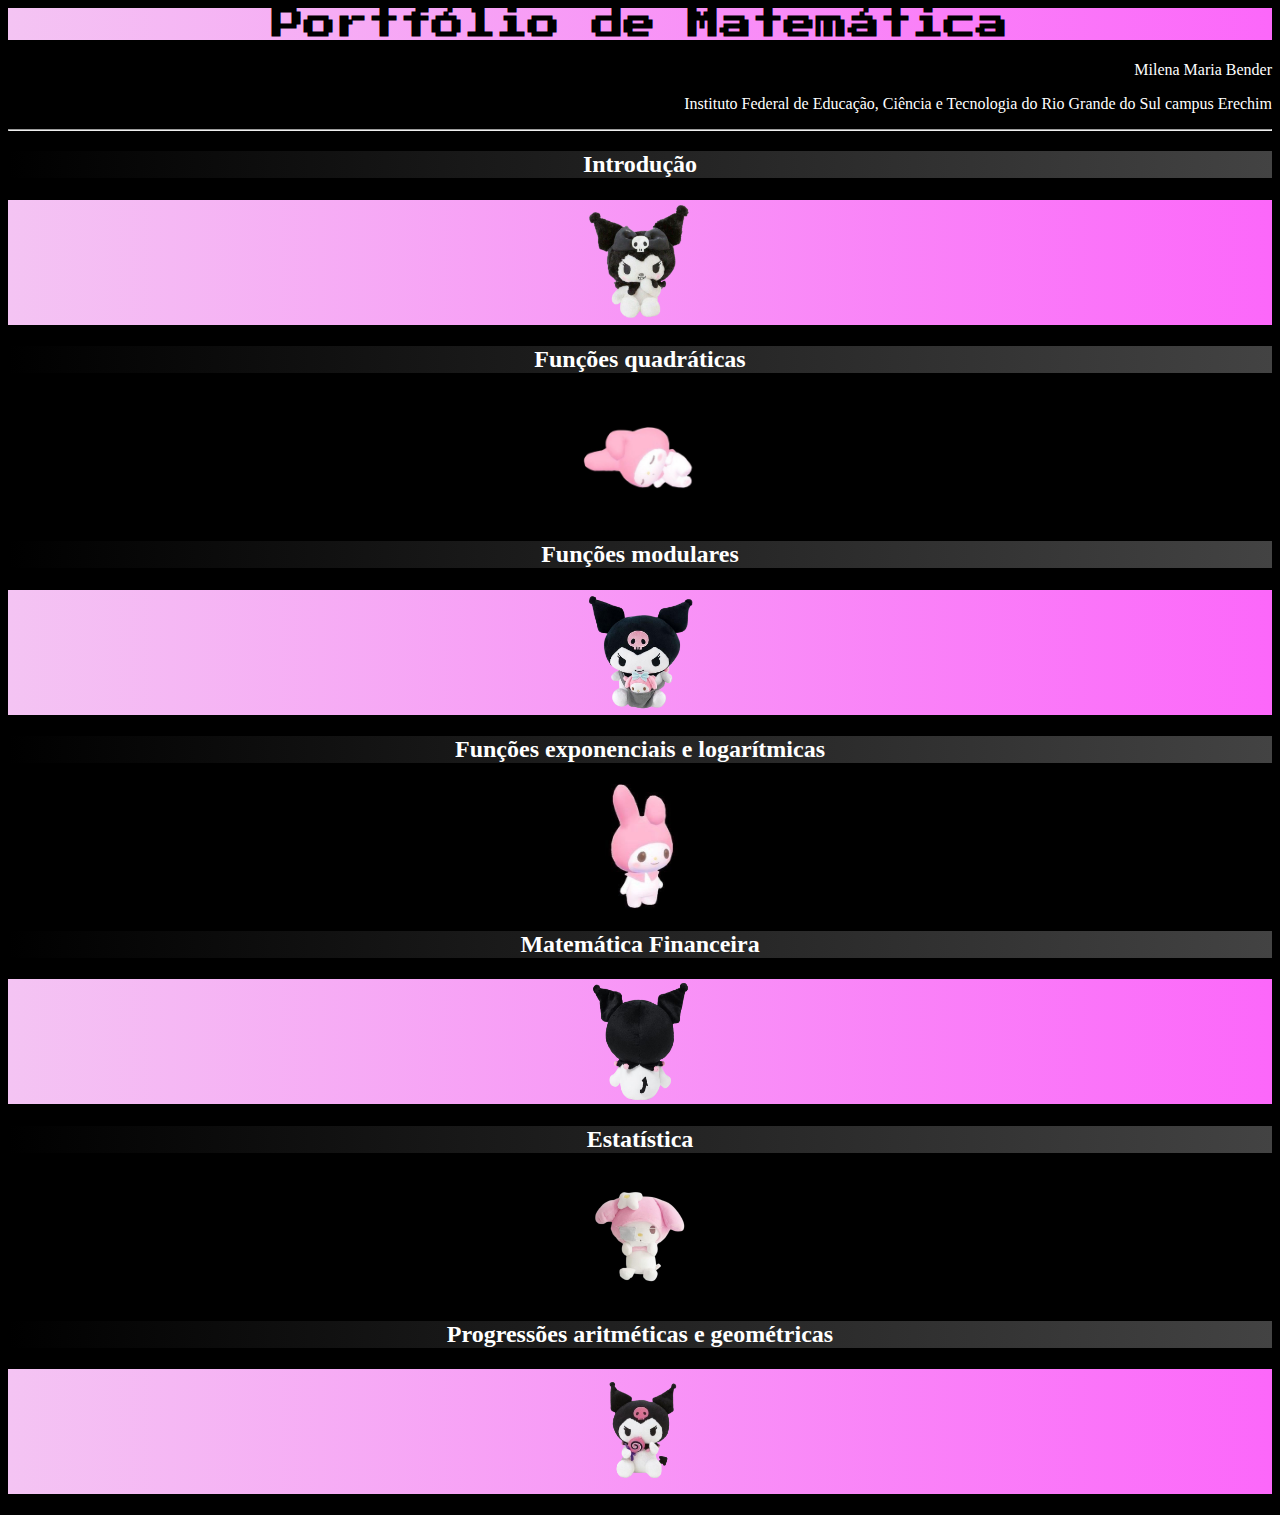
==== index.html @ fc8ee600 "versão 1.0" ====
<html>
<head>
    <meta charset="UTF-8">
    <link type='text/css' rel='stylesheet' href="css/index.css">
    <link rel="preconnect" href="https://fonts.gstatic.com">
    <link href="https://fonts.googleapis.com/css2?family=DotGothic16&family=Press+Start+2P&display=swap" rel="stylesheet">
    <title> Portfólio de matemática
    </title>
</head>

<body>

    <h1 id="top"> Portfólio de Matemática </h1>
    <p> Milena Maria Bender </p>
    <p> Instituto Federal de Educação, Ciência e Tecnologia do Rio Grande do Sul campus Erechim</p>
    <hr />

    <h2> Introdução </h2>
    <h1 class='pink'> <a href="introducao.html"> <img class='img' src="imagens/kuromi_.png"> </a> </h1>
    <h2> Funções quadráticas </h2>
    <h1> <a href="funcoesquadraticas.html"> <img class='img' src="imagens/cute.jpg"> </a> </h1>
    <h2> Funções modulares </h2>
    <h1 class='pink'> <a href="funcoesmodulares.html"> <img class='img' src="imagens/kangaroo.png"> </a> </h1>
    <h2> Funções exponenciais e logarítmicas </h2>
    <h1> <a href="funcoesexponenciaiselogaritmicas.html"> <img class='img' src="imagens/k.jpg"> </a> </h1>
    <h2> Matemática Financeira </h2>
    <h1 class='pink'> <a href="matematicafinanceira.html"> <img class='img' src="imagens/skull.png"> </a> </h1>
    <h2> Estatística </h2>
    <h1> <a href="estatistica.html"> <img class='img' src="imagens/eye.png"> </a> </h1>
    <h2> Progressões aritméticas e geométricas </h2>
    <h1 class='pink'> <a href="progressoesaritmeticasegeometricas.html"> <img class='img' src="imagens/kuromi.png"></a> </h1>
</body></html>
---- css/index.css ----
h1 {
    font-family: 'Press Start 2P', cursive;
}

#top {
    color: black;
    background: linear-gradient(to right, #f4c4f3, #fc67fa);
}

.pink {
    background: linear-gradient(to right, #f4c4f3, #fc67fa);
}


.img {
    width: 125px;
    height: 125px;

}

body {
    text-align: center;
    background-color: black;
    color: white;
}

p {
    text-align: right;
}

h2 {
    background: linear-gradient(to right, #000000, #434343);
}
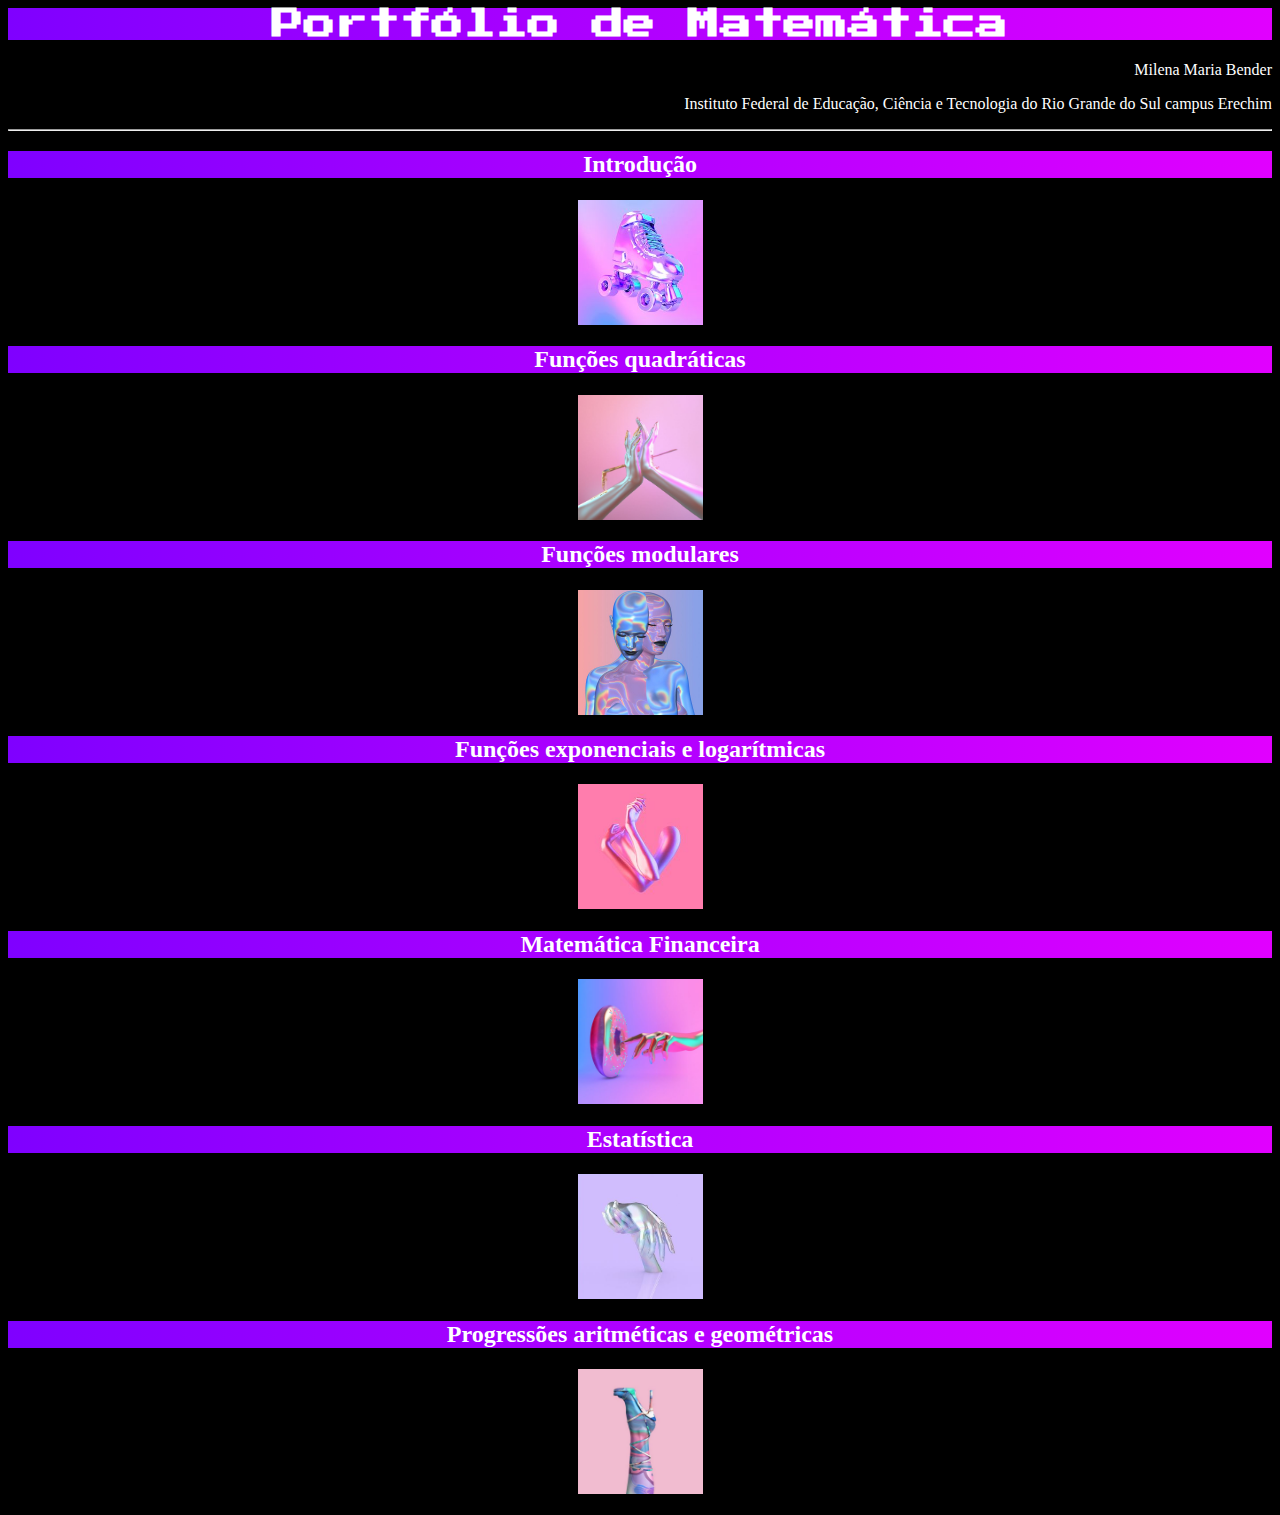
==== commit e19c73ad: "versão 3.0" ====
--- a/index.html
+++ b/index.html
@@ -16,17 +16,19 @@
     <hr />
 
     <h2> Introdução </h2>
-    <h1 class='pink'> <a href="introducao.html"> <img class='img' src="imagens/kuromi_.png"> </a> </h1>
+    <h1 class='pink'> <a href="introducao.html"> <img class='img' src="imagens/holographic.jpg"> </a> </h1>
     <h2> Funções quadráticas </h2>
-    <h1> <a href="funcoesquadraticas.html"> <img class='img' src="imagens/cute.jpg"> </a> </h1>
+    <h1> <a href="funcoesquadraticas.html"> <img class='img' src="imagens/hands.jpg"> </a> </h1>
     <h2> Funções modulares </h2>
-    <h1 class='pink'> <a href="funcoesmodulares.html"> <img class='img' src="imagens/kangaroo.png"> </a> </h1>
+    <h1 class='pink'> <a href="funcoesmodulares.html"> <img class='img' src=imagens/body.jpg> </a> </h1>
     <h2> Funções exponenciais e logarítmicas </h2>
-    <h1> <a href="funcoesexponenciaiselogaritmicas.html"> <img class='img' src="imagens/k.jpg"> </a> </h1>
+    <h1> <a href="funcoesexponenciaiselogaritmicas.html"> <img class='img' src="imagens/pinkie.jpg" > </a> </h1>
     <h2> Matemática Financeira </h2>
-    <h1 class='pink'> <a href="matematicafinanceira.html"> <img class='img' src="imagens/skull.png"> </a> </h1>
+    <h1 class='pink'> <a href="matematicafinanceira.html"> <img class='img' src="imagens/donut.jpg"> </a> </h1>
     <h2> Estatística </h2>
-    <h1> <a href="estatistica.html"> <img class='img' src="imagens/eye.png"> </a> </h1>
+    <h1> <a href="estatistica.html"> <img class='img' src="imagens/escultura.jpg"> </a> </h1>
     <h2> Progressões aritméticas e geométricas </h2>
-    <h1 class='pink'> <a href="progressoesaritmeticasegeometricas.html"> <img class='img' src="imagens/kuromi.png"></a> </h1>
+    <h1 class='pink'> <a href="progressoesaritmeticasegeometricas.html"> <img class='img' src="imagens/foot.jpg">
+<center>
+
 </body></html>
--- a/css/index.css
+++ b/css/index.css
@@ -3,14 +3,13 @@
 }
 
 #top {
-    color: black;
-    background: linear-gradient(to right, #f4c4f3, #fc67fa);
+    color: white;
+    background: linear-gradient(to right, #7f00ff, #e100ff);
 }
 
-.pink {
-    background: linear-gradient(to right, #f4c4f3, #fc67fa);
+h2 {
+    background: linear-gradient(to right, #7f00ff, #e100ff);
 }
-
 
 .img {
     width: 125px;
@@ -28,6 +27,3 @@
     text-align: right;
 }
 
-h2 {
-    background: linear-gradient(to right, #000000, #434343);
-}
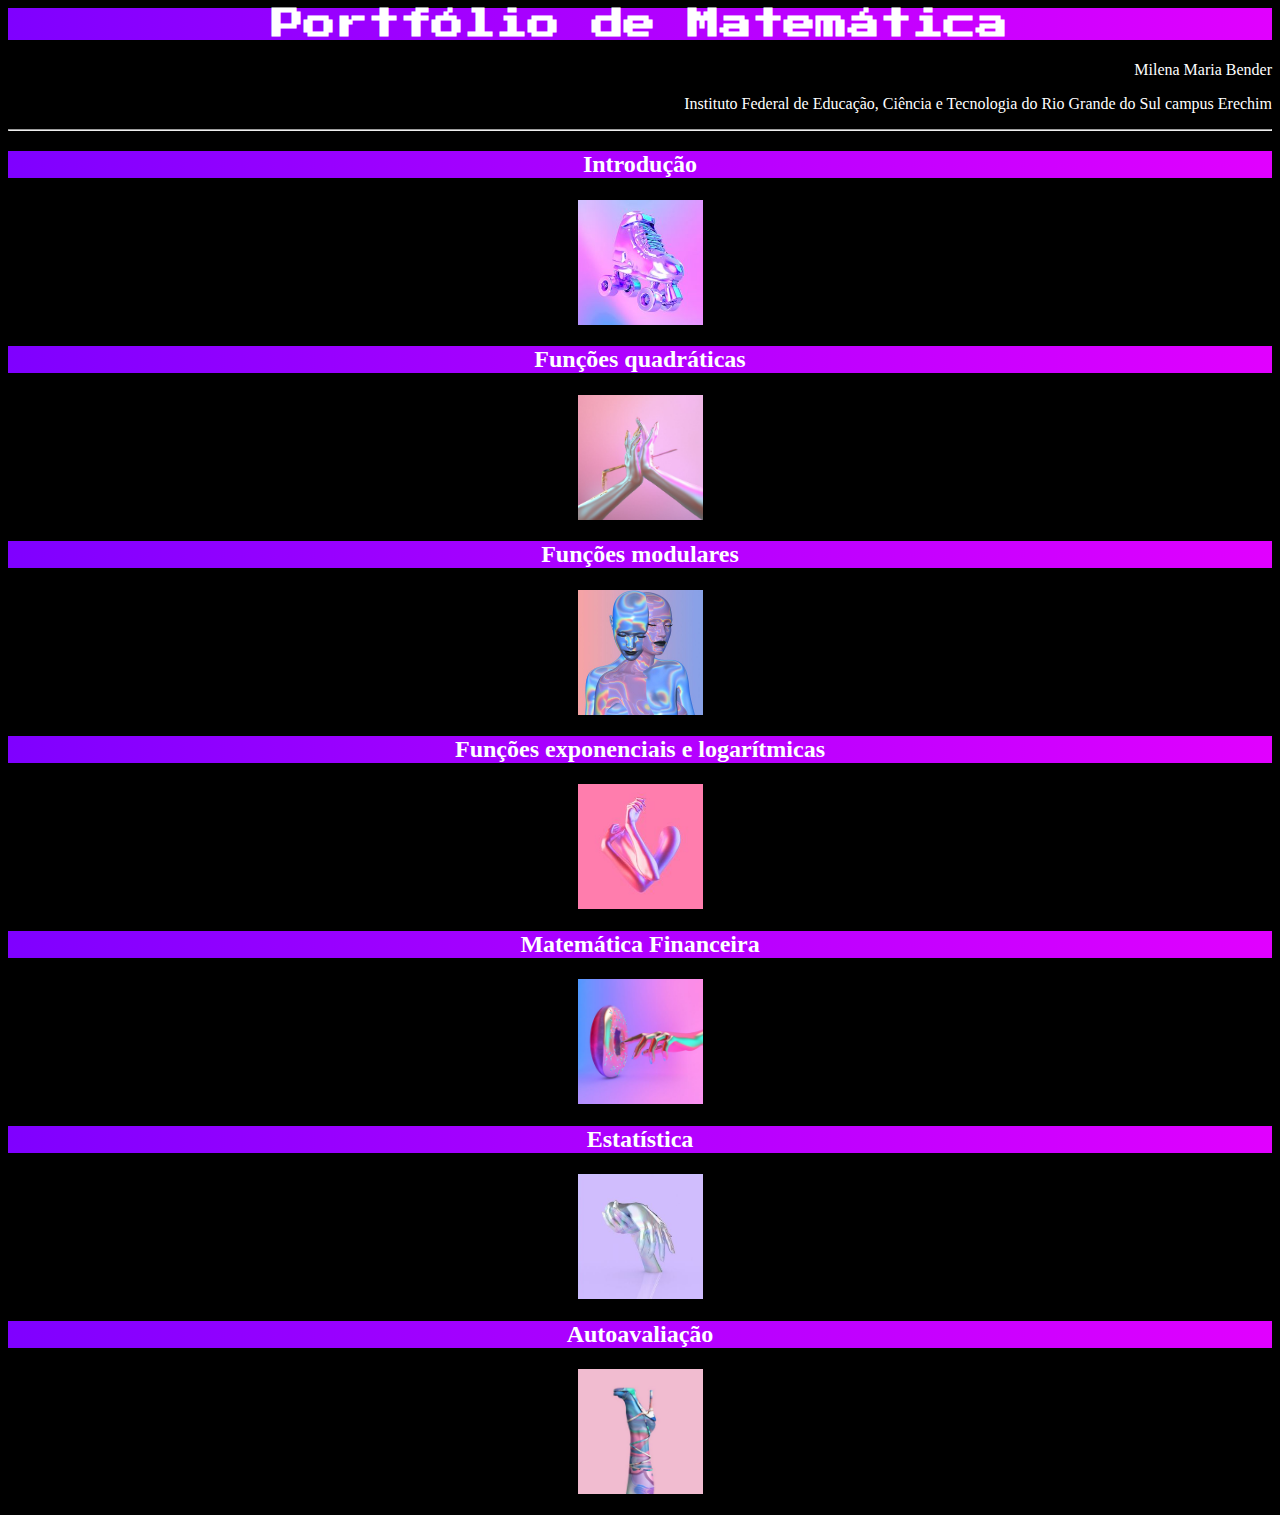
==== commit e13a7cd6: "version5.0" ====
--- a/index.html
+++ b/index.html
@@ -1,4 +1,5 @@
 <html>
+
 <head>
     <meta charset="UTF-8">
     <link type='text/css' rel='stylesheet' href="css/index.css">
@@ -22,13 +23,14 @@
     <h2> Funções modulares </h2>
     <h1 class='pink'> <a href="funcoesmodulares.html"> <img class='img' src=imagens/body.jpg> </a> </h1>
     <h2> Funções exponenciais e logarítmicas </h2>
-    <h1> <a href="funcoesexponenciaiselogaritmicas.html"> <img class='img' src="imagens/pinkie.jpg" > </a> </h1>
+    <h1> <a href="funcoesexponenciaiselogaritmicas.html"> <img class='img' src="imagens/pinkie.jpg"> </a> </h1>
     <h2> Matemática Financeira </h2>
     <h1 class='pink'> <a href="matematicafinanceira.html"> <img class='img' src="imagens/donut.jpg"> </a> </h1>
     <h2> Estatística </h2>
     <h1> <a href="estatistica.html"> <img class='img' src="imagens/escultura.jpg"> </a> </h1>
-    <h2> Progressões aritméticas e geométricas </h2>
-    <h1 class='pink'> <a href="progressoesaritmeticasegeometricas.html"> <img class='img' src="imagens/foot.jpg">
-<center>
+    <h2> Autoavaliação </h2>
+    <h1 class='pink'> <a href="autoavaliacao.html"> <img class='img' src="imagens/foot.jpg">
+        </a> </h1>
+</body>
 
-</body></html>
+</html>
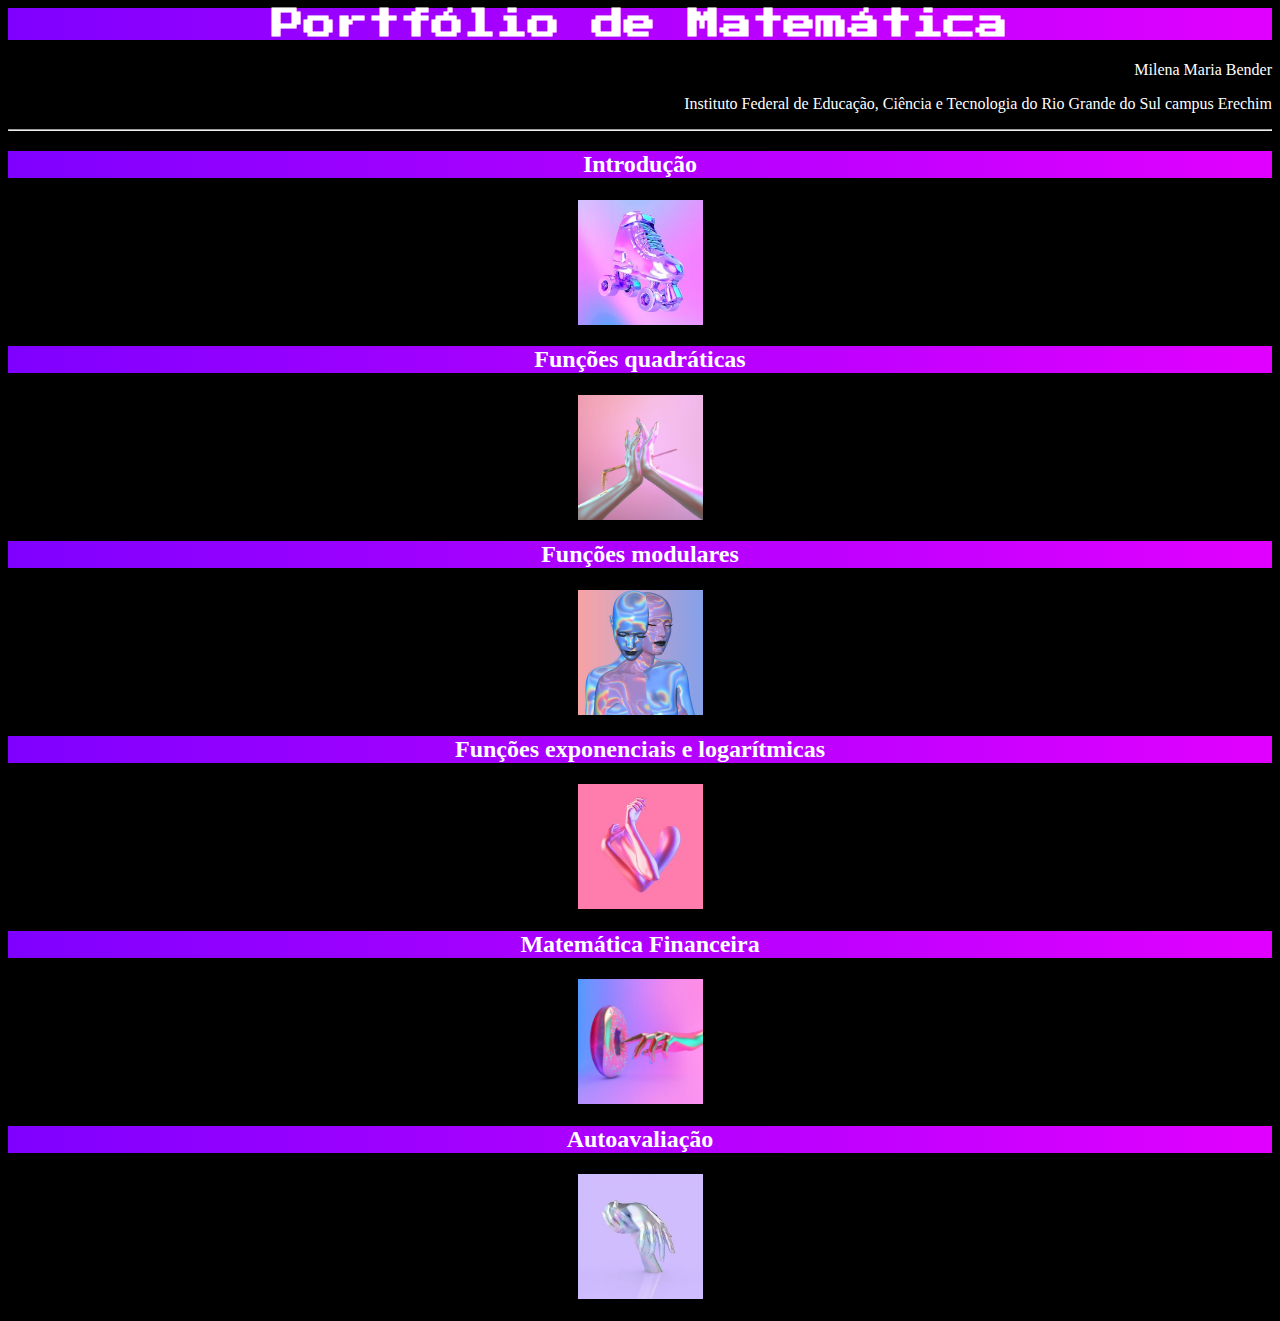
==== commit cb39ae4f: "version 7.0" ====
--- a/index.html
+++ b/index.html
@@ -26,10 +26,8 @@
     <h1> <a href="funcoesexponenciaiselogaritmicas.html"> <img class='img' src="imagens/pinkie.jpg"> </a> </h1>
     <h2> Matemática Financeira </h2>
     <h1 class='pink'> <a href="matematicafinanceira.html"> <img class='img' src="imagens/donut.jpg"> </a> </h1>
-    <h2> Estatística </h2>
-    <h1> <a href="estatistica.html"> <img class='img' src="imagens/escultura.jpg"> </a> </h1>
     <h2> Autoavaliação </h2>
-    <h1 class='pink'> <a href="autoavaliacao.html"> <img class='img' src="imagens/foot.jpg">
+    <h1 class='pink'> <a href="autoavaliacao.html"> <img class='img' src="imagens/escultura.jpg">
         </a> </h1>
 </body>
 
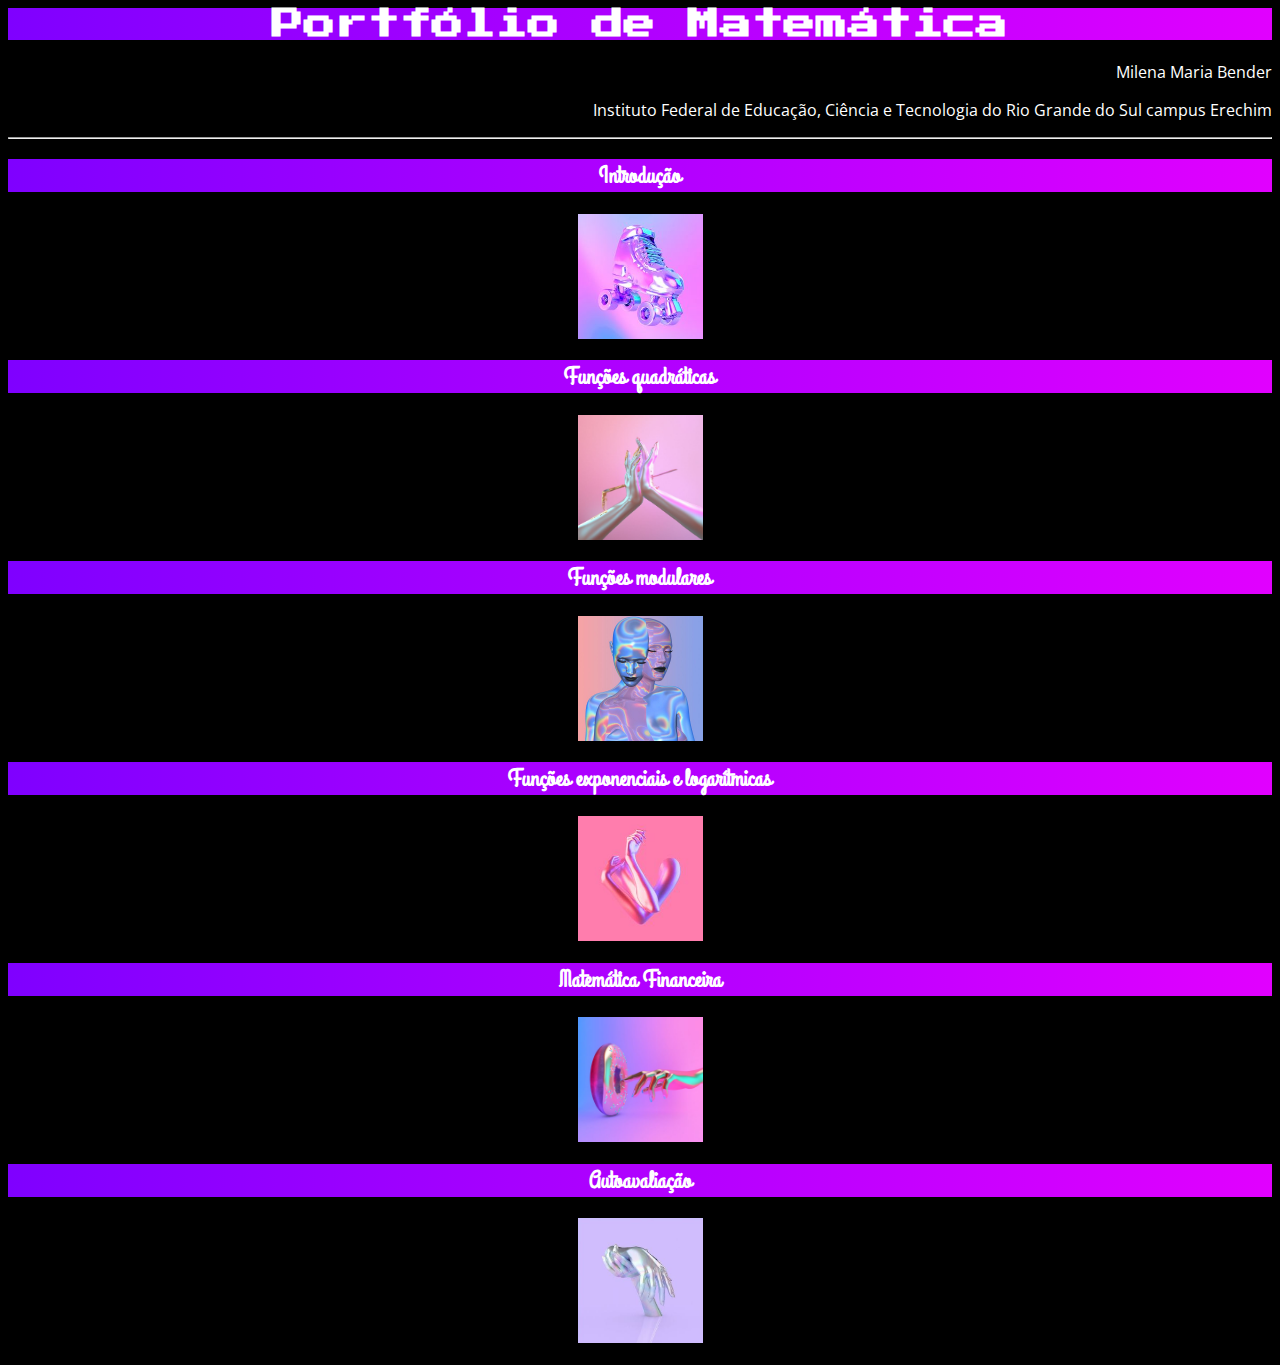
==== commit 15509166: "final version." ====
--- a/index.html
+++ b/index.html
@@ -4,14 +4,18 @@
     <meta charset="UTF-8">
     <link type='text/css' rel='stylesheet' href="css/index.css">
     <link rel="preconnect" href="https://fonts.gstatic.com">
+    <link href="https://fonts.googleapis.com/css2?family=Grand+Hotel&display=swap" rel="stylesheet">
+    <link rel="preconnect" href="https://fonts.gstatic.com">
     <link href="https://fonts.googleapis.com/css2?family=DotGothic16&family=Press+Start+2P&display=swap" rel="stylesheet">
+    <link rel="preconnect" href="https://fonts.gstatic.com">
+    <link href="https://fonts.googleapis.com/css2?family=Open+Sans+Condensed:wght@300&display=swap" rel="stylesheet">
     <title> Portfólio de matemática
     </title>
 </head>
 
 <body>
 
-    <h1 id="top"> Portfólio de Matemática </h1>
+    <h1 class='y'> Portfólio de Matemática </h1>
     <p> Milena Maria Bender </p>
     <p> Instituto Federal de Educação, Ciência e Tecnologia do Rio Grande do Sul campus Erechim</p>
     <hr />
@@ -29,6 +33,4 @@
     <h2> Autoavaliação </h2>
     <h1 class='pink'> <a href="autoavaliacao.html"> <img class='img' src="imagens/escultura.jpg">
         </a> </h1>
-</body>
-
-</html>
+</body></html>
--- a/css/index.css
+++ b/css/index.css
@@ -5,9 +5,11 @@
 #top {
     color: white;
     background: linear-gradient(to right, #7f00ff, #e100ff);
+    font-family: 'Grand Hotel', cursive;
 }
 
 h2 {
+    font-family: 'Grand Hotel', cursive;
     background: linear-gradient(to right, #7f00ff, #e100ff);
 }
 
@@ -21,9 +23,13 @@
     text-align: center;
     background-color: black;
     color: white;
+    font-family: 'Open Sans Condensed', sans-serif;
 }
 
 p {
     text-align: right;
 }
 
+.y {
+    background: linear-gradient(to right, #7f00ff, #e100ff);
+}
